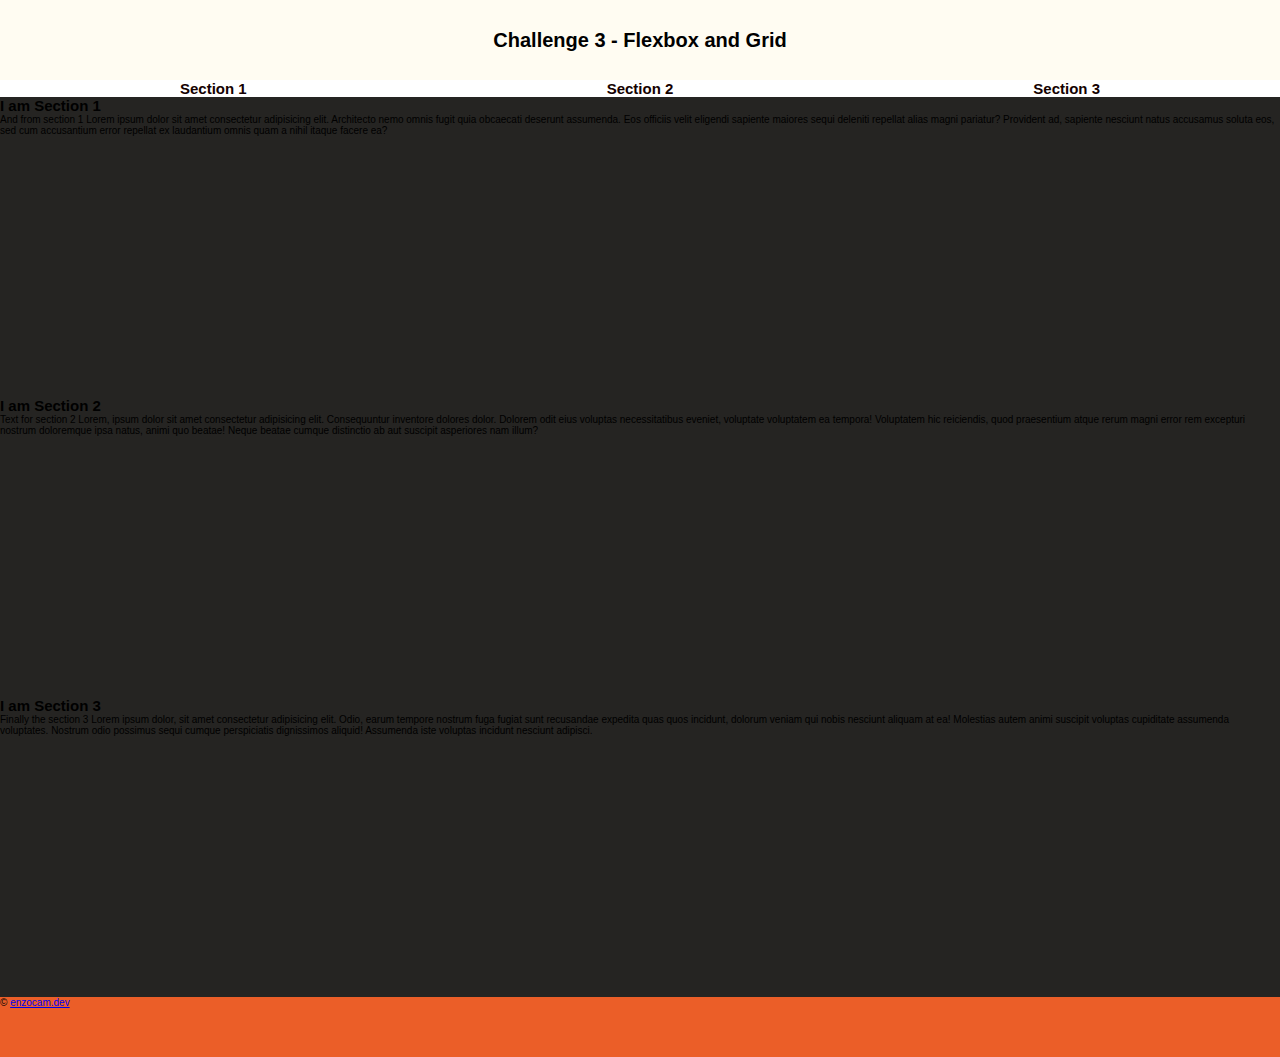
==== classes/class-3-4/index.html @ 4cf0fa2a "Styles of header and navbar" ====
<!DOCTYPE html>
<html>
  <head>
    <meta charset="UTF-8" />
    <meta http-equiv="X-UA-Compatible" content="IE=edge" />
    <meta name="viewport" content="width=device-width, initial-scale=1.0" />
    <title>CSS Challenge - Flexbox and Grid Layout</title>
    <link rel="stylesheet" href="styles-enzo.css" />
  </head>
  <body>
    <header>
      <h1>Challenge 3 - Flexbox and Grid</h1>
    </header>

    <nav>
      <ul>
        <li><a href="#section1">Section 1</a></li>
        <li><a href="#section2">Section 2</a></li>
        <li><a href="#section3">Section 3</a></li>
      </ul>
    </nav>

    <main>
      <section id="section1">
        <h2>I am Section 1</h2>
        <p>And from section 1 Lorem ipsum dolor sit amet consectetur adipisicing elit. Architecto nemo omnis fugit quia
          obcaecati deserunt assumenda. Eos officiis velit eligendi sapiente maiores sequi deleniti repellat alias magni
          pariatur? Provident ad, sapiente nesciunt natus accusamus soluta eos, sed cum accusantium error repellat ex laudantium
          omnis quam a nihil itaque facere ea?</p>
      </section>

      <section id="section2">
        <h2>I am Section 2</h2>
        <p>Text for section 2 Lorem, ipsum dolor sit amet consectetur adipisicing elit. Consequuntur inventore dolores dolor.
          Dolorem odit eius voluptas necessitatibus eveniet, voluptate voluptatem ea tempora! Voluptatem hic reiciendis, quod
          praesentium atque rerum magni error rem excepturi nostrum doloremque ipsa natus, animi quo beatae! Neque beatae cumque
          distinctio ab aut suscipit asperiores nam illum?</p>
      </section>

      <section id="section3">
        <h2>I am Section 3</h2>
        <p>Finally the section 3 Lorem ipsum dolor, sit amet consectetur adipisicing elit. Odio, earum tempore nostrum fuga
          fugiat sunt recusandae expedita quas quos incidunt, dolorum veniam qui nobis nesciunt aliquam at ea! Molestias autem
          animi suscipit voluptas cupiditate assumenda voluptates. Nostrum odio possimus sequi cumque perspiciatis dignissimos
          aliquid! Assumenda iste voluptas incidunt nesciunt adipisci.</p>
      </section>
    </main>

    <footer>
      <p>&copy; <a href="https://github.com/EnzoCam7">enzocam.dev</a></p>
    </footer>
  </body>
</html>
---- classes/class-3-4/styles-enzo.css ----
html, body {
  height: 100%;
  font-size: 10px; 
  /* Define the font-size to use REM as unit. */
}

* {
  margin: 0;
  padding: 0;
  box-sizing: border-box;
  font-family: Arial;
}

header {
    background-color: #FFFCF2;
    width: 100%;
    height: 8rem;
    display: flex;
    justify-content: center;
    align-items: center;
}

nav ul {
    display: flex;
    justify-content: space-around;
    height: 100%;
    align-items: center;
    list-style-type: none;
    font-size: 1.5rem;
    font-weight: bold;
}

nav ul a, a:hover,a:focus,a:active {
  color: #140101;
  text-decoration: none;
}

main {
    background-color: #403D39;
}

section {
    background-color: #252422;
    min-height: 30rem;
    max-height: 50rem;
}

footer {
    background-color: #EB5E28;
    width: 100%;
    height: 6rem;
}
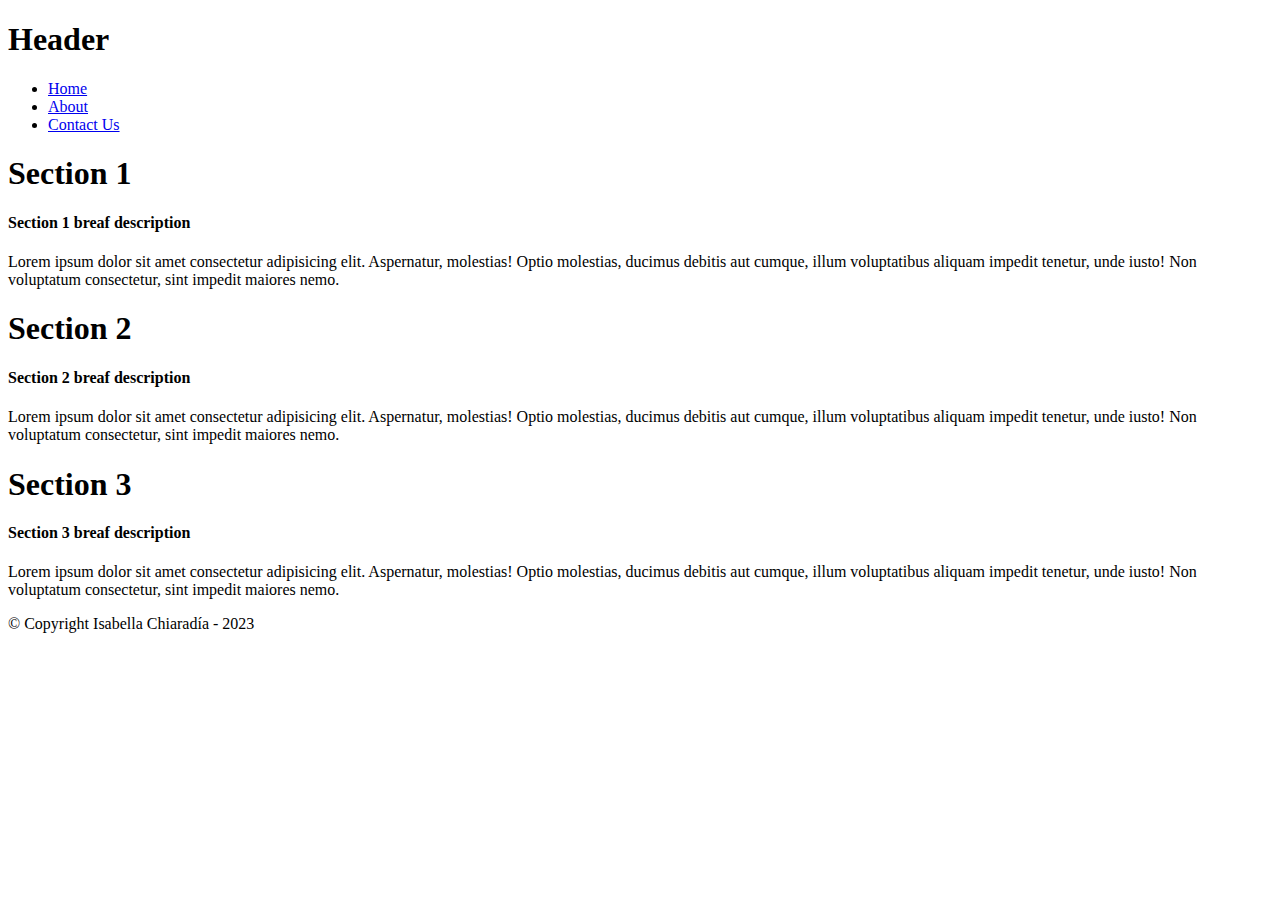
==== commit 96860077: "feat: Add content to index.html and link to css stylesheet" ====
--- a/classes/class-3-4/index.html
+++ b/classes/class-3-4/index.html
@@ -1,53 +1,46 @@
 <!DOCTYPE html>
-<html>
-  <head>
-    <meta charset="UTF-8" />
-    <meta http-equiv="X-UA-Compatible" content="IE=edge" />
-    <meta name="viewport" content="width=device-width, initial-scale=1.0" />
+<html lang="en">
+<head>
+    <meta charset="UTF-8">
+    <meta name="viewport" content="width=device-width, initial-scale=1.0">
     <title>CSS Challenge - Flexbox and Grid Layout</title>
-    <link rel="stylesheet" href="styles-enzo.css" />
+    <link rel = "stylesheet" href="isa-style.css">
   </head>
   <body>
     <header>
-      <h1>Challenge 3 - Flexbox and Grid</h1>
+      <h1>Header</h1>
     </header>
 
     <nav>
       <ul>
-        <li><a href="#section1">Section 1</a></li>
-        <li><a href="#section2">Section 2</a></li>
-        <li><a href="#section3">Section 3</a></li>
+        <li><a href="#">Home</a></li>
+        <li><a href="#">About</a></li>
+        <li><a href="#">Contact Us</a></li>        
       </ul>
     </nav>
 
     <main>
       <section id="section1">
-        <h2>I am Section 1</h2>
-        <p>And from section 1 Lorem ipsum dolor sit amet consectetur adipisicing elit. Architecto nemo omnis fugit quia
-          obcaecati deserunt assumenda. Eos officiis velit eligendi sapiente maiores sequi deleniti repellat alias magni
-          pariatur? Provident ad, sapiente nesciunt natus accusamus soluta eos, sed cum accusantium error repellat ex laudantium
-          omnis quam a nihil itaque facere ea?</p>
+        <h1>Section 1</h1>
+        <h4>Section 1 breaf description</h4>
+        <p>Lorem ipsum dolor sit amet consectetur adipisicing elit. Aspernatur, molestias! Optio molestias, ducimus debitis aut cumque, illum voluptatibus aliquam impedit tenetur, unde iusto! Non voluptatum consectetur, sint impedit maiores nemo.</p>
       </section>
 
       <section id="section2">
-        <h2>I am Section 2</h2>
-        <p>Text for section 2 Lorem, ipsum dolor sit amet consectetur adipisicing elit. Consequuntur inventore dolores dolor.
-          Dolorem odit eius voluptas necessitatibus eveniet, voluptate voluptatem ea tempora! Voluptatem hic reiciendis, quod
-          praesentium atque rerum magni error rem excepturi nostrum doloremque ipsa natus, animi quo beatae! Neque beatae cumque
-          distinctio ab aut suscipit asperiores nam illum?</p>
+        <h1>Section 2</h1>
+        <h4>Section 2 breaf description</h4>
+        <p>Lorem ipsum dolor sit amet consectetur adipisicing elit. Aspernatur, molestias! Optio molestias, ducimus debitis aut cumque, illum voluptatibus aliquam impedit tenetur, unde iusto! Non voluptatum consectetur, sint impedit maiores nemo.</p>
       </section>
 
       <section id="section3">
-        <h2>I am Section 3</h2>
-        <p>Finally the section 3 Lorem ipsum dolor, sit amet consectetur adipisicing elit. Odio, earum tempore nostrum fuga
-          fugiat sunt recusandae expedita quas quos incidunt, dolorum veniam qui nobis nesciunt aliquam at ea! Molestias autem
-          animi suscipit voluptas cupiditate assumenda voluptates. Nostrum odio possimus sequi cumque perspiciatis dignissimos
-          aliquid! Assumenda iste voluptas incidunt nesciunt adipisci.</p>
+        <h1>Section 3</h1>
+        <h4>Section 3 breaf description</h4>
+        <p>Lorem ipsum dolor sit amet consectetur adipisicing elit. Aspernatur, molestias! Optio molestias, ducimus debitis aut cumque, illum voluptatibus aliquam impedit tenetur, unde iusto! Non voluptatum consectetur, sint impedit maiores nemo.</p>
       </section>
     </main>
 
     <footer>
-      <p>&copy; <a href="https://github.com/EnzoCam7">enzocam.dev</a></p>
+      <p>&copy Copyright Isabella Chiaradía - 2023</p>
     </footer>
   </body>
 </html>
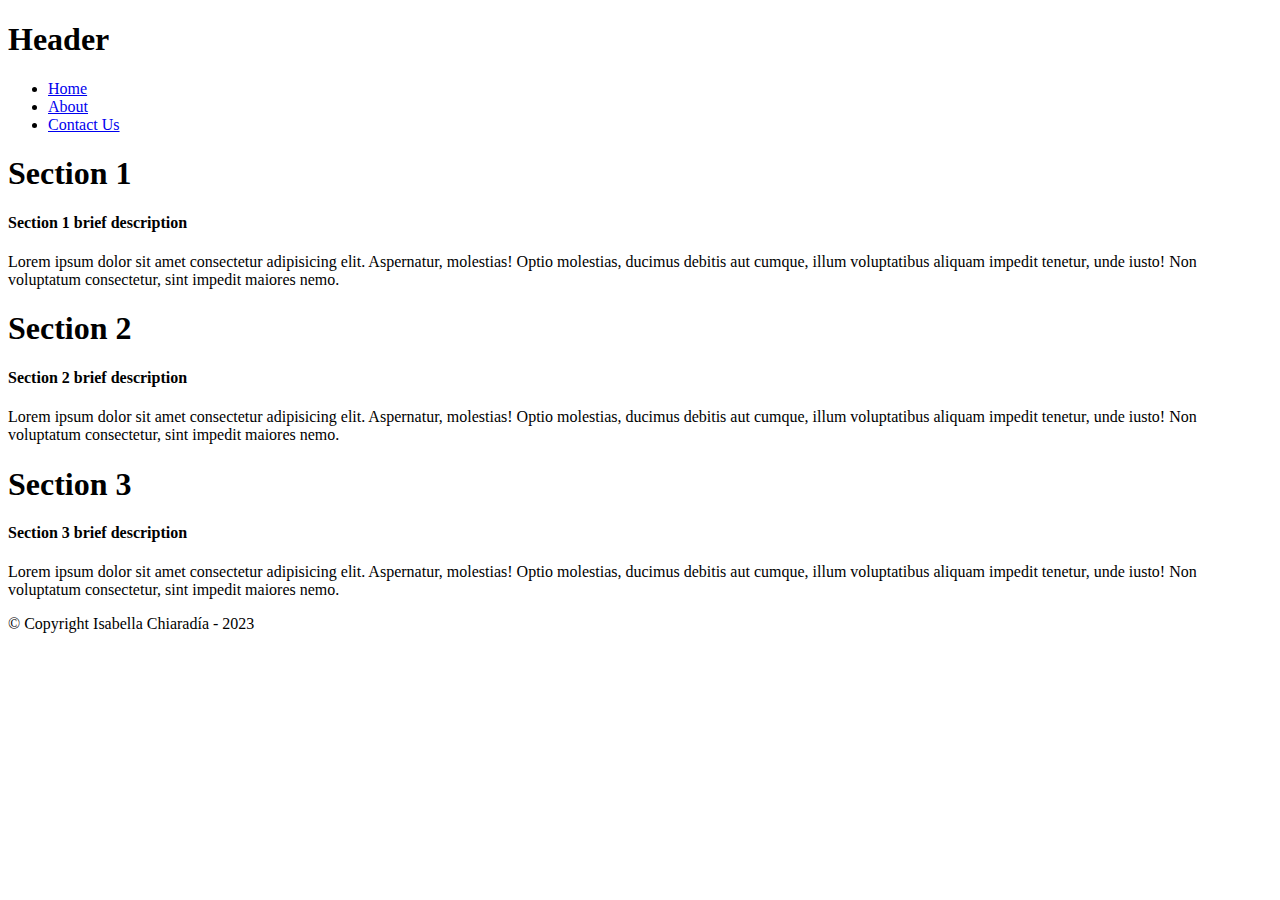
==== commit cfe12ade: "chore: Correct grammar errors in index.html file" ====
--- a/classes/class-3-4/index.html
+++ b/classes/class-3-4/index.html
@@ -22,19 +22,19 @@
     <main>
       <section id="section1">
         <h1>Section 1</h1>
-        <h4>Section 1 breaf description</h4>
+        <h4>Section 1 brief description</h4>
         <p>Lorem ipsum dolor sit amet consectetur adipisicing elit. Aspernatur, molestias! Optio molestias, ducimus debitis aut cumque, illum voluptatibus aliquam impedit tenetur, unde iusto! Non voluptatum consectetur, sint impedit maiores nemo.</p>
       </section>
 
       <section id="section2">
         <h1>Section 2</h1>
-        <h4>Section 2 breaf description</h4>
+        <h4>Section 2 brief description</h4>
         <p>Lorem ipsum dolor sit amet consectetur adipisicing elit. Aspernatur, molestias! Optio molestias, ducimus debitis aut cumque, illum voluptatibus aliquam impedit tenetur, unde iusto! Non voluptatum consectetur, sint impedit maiores nemo.</p>
       </section>
 
       <section id="section3">
         <h1>Section 3</h1>
-        <h4>Section 3 breaf description</h4>
+        <h4>Section 3 brief description</h4>
         <p>Lorem ipsum dolor sit amet consectetur adipisicing elit. Aspernatur, molestias! Optio molestias, ducimus debitis aut cumque, illum voluptatibus aliquam impedit tenetur, unde iusto! Non voluptatum consectetur, sint impedit maiores nemo.</p>
       </section>
     </main>
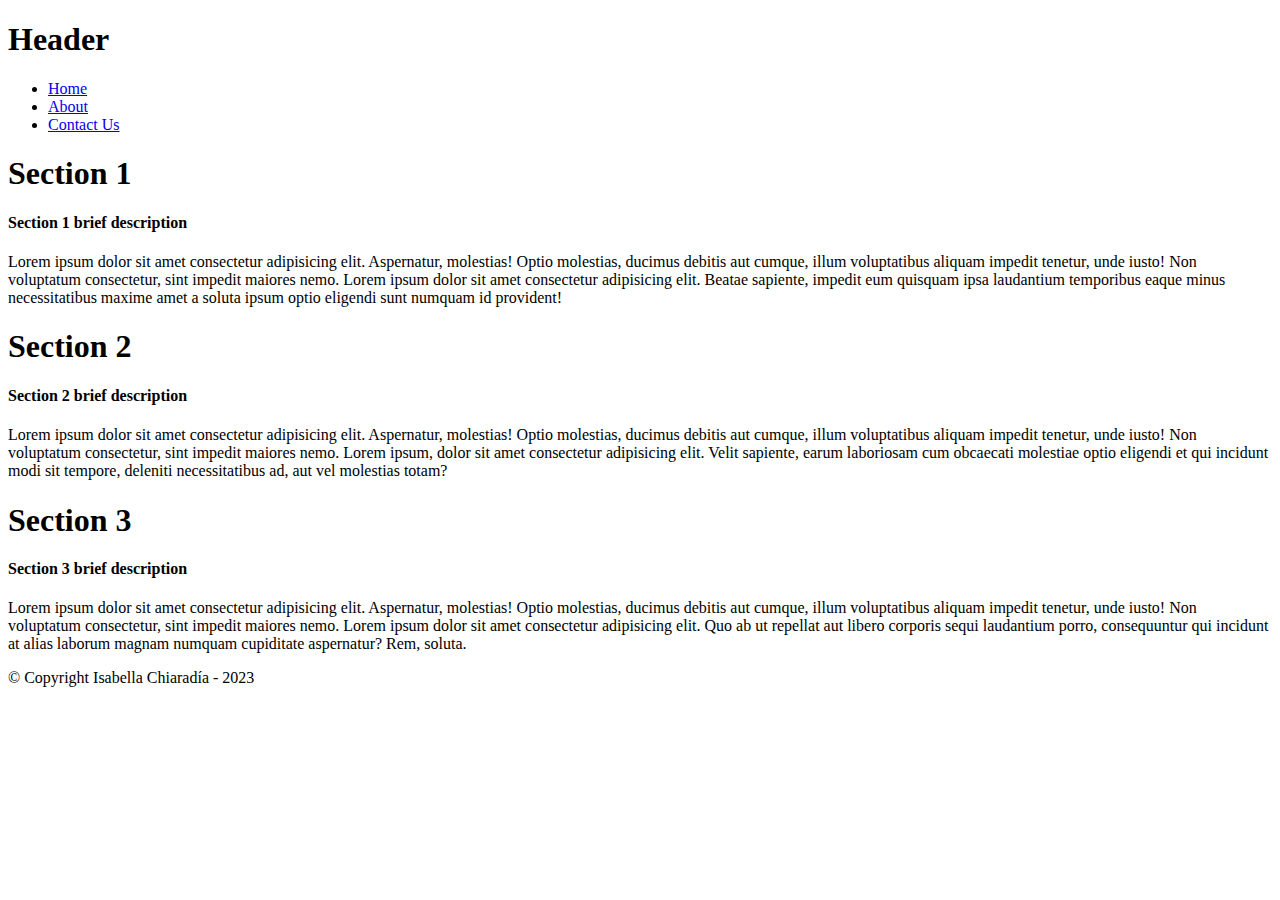
==== commit 4b10ea3e: "feat: Add content to sections" ====
--- a/classes/class-3-4/index.html
+++ b/classes/class-3-4/index.html
@@ -4,6 +4,7 @@
     <meta charset="UTF-8">
     <meta name="viewport" content="width=device-width, initial-scale=1.0">
     <title>CSS Challenge - Flexbox and Grid Layout</title>
+    <link href="https://fonts.googleapis.com/css2?family=Pathway+Extreme:wght@200&display=swap" rel="stylesheet">
     <link rel = "stylesheet" href="isa-style.css">
   </head>
   <body>
@@ -23,19 +24,19 @@
       <section id="section1">
         <h1>Section 1</h1>
         <h4>Section 1 brief description</h4>
-        <p>Lorem ipsum dolor sit amet consectetur adipisicing elit. Aspernatur, molestias! Optio molestias, ducimus debitis aut cumque, illum voluptatibus aliquam impedit tenetur, unde iusto! Non voluptatum consectetur, sint impedit maiores nemo.</p>
+        <p>Lorem ipsum dolor sit amet consectetur adipisicing elit. Aspernatur, molestias! Optio molestias, ducimus debitis aut cumque, illum voluptatibus aliquam impedit tenetur, unde iusto! Non voluptatum consectetur, sint impedit maiores nemo. Lorem ipsum dolor sit amet consectetur adipisicing elit. Beatae sapiente, impedit eum quisquam ipsa laudantium temporibus eaque minus necessitatibus maxime amet a soluta ipsum optio eligendi sunt numquam id provident!</p>
       </section>
 
       <section id="section2">
         <h1>Section 2</h1>
         <h4>Section 2 brief description</h4>
-        <p>Lorem ipsum dolor sit amet consectetur adipisicing elit. Aspernatur, molestias! Optio molestias, ducimus debitis aut cumque, illum voluptatibus aliquam impedit tenetur, unde iusto! Non voluptatum consectetur, sint impedit maiores nemo.</p>
+        <p>Lorem ipsum dolor sit amet consectetur adipisicing elit. Aspernatur, molestias! Optio molestias, ducimus debitis aut cumque, illum voluptatibus aliquam impedit tenetur, unde iusto! Non voluptatum consectetur, sint impedit maiores nemo. Lorem ipsum, dolor sit amet consectetur adipisicing elit. Velit sapiente, earum laboriosam cum obcaecati molestiae optio eligendi et qui incidunt modi sit tempore, deleniti necessitatibus ad, aut vel molestias totam?</p>
       </section>
 
       <section id="section3">
         <h1>Section 3</h1>
         <h4>Section 3 brief description</h4>
-        <p>Lorem ipsum dolor sit amet consectetur adipisicing elit. Aspernatur, molestias! Optio molestias, ducimus debitis aut cumque, illum voluptatibus aliquam impedit tenetur, unde iusto! Non voluptatum consectetur, sint impedit maiores nemo.</p>
+        <p>Lorem ipsum dolor sit amet consectetur adipisicing elit. Aspernatur, molestias! Optio molestias, ducimus debitis aut cumque, illum voluptatibus aliquam impedit tenetur, unde iusto! Non voluptatum consectetur, sint impedit maiores nemo. Lorem ipsum dolor sit amet consectetur adipisicing elit. Quo ab ut repellat aut libero corporis sequi laudantium porro, consequuntur qui incidunt at alias laborum magnam numquam cupiditate aspernatur? Rem, soluta.</p>
       </section>
     </main>
 
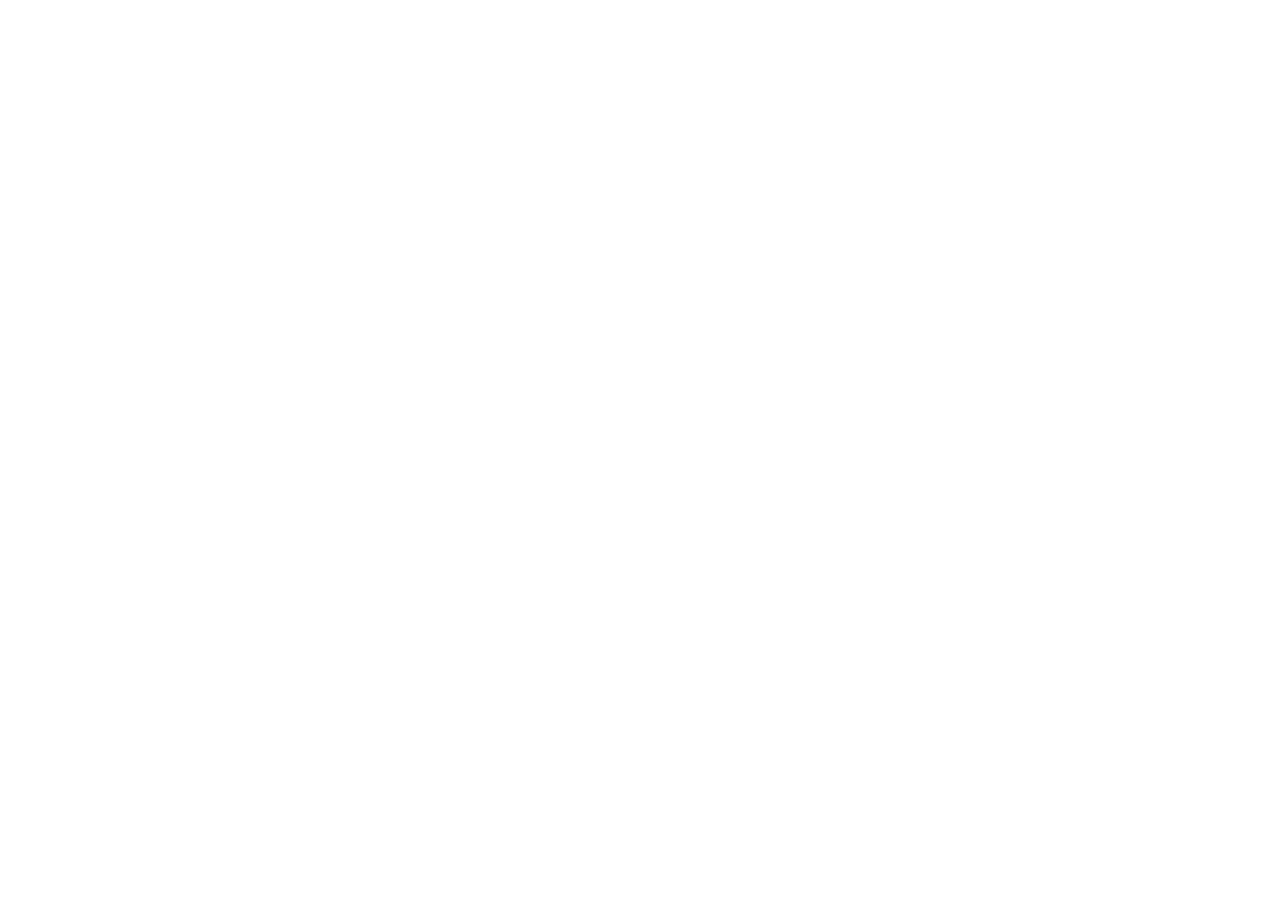
==== commit 03f9a3b1: "creado html propio para evitar conflictos" ====
--- a/classes/class-3-4/index.html
+++ b/classes/class-3-4/index.html
@@ -1,47 +1,31 @@
 <!DOCTYPE html>
-<html lang="en">
-<head>
-    <meta charset="UTF-8">
-    <meta name="viewport" content="width=device-width, initial-scale=1.0">
+<html>
+  <head>
     <title>CSS Challenge - Flexbox and Grid Layout</title>
-    <link href="https://fonts.googleapis.com/css2?family=Pathway+Extreme:wght@200&display=swap" rel="stylesheet">
-    <link rel = "stylesheet" href="isa-style.css">
   </head>
   <body>
     <header>
-      <h1>Header</h1>
+      
     </header>
+    <nav>
 
-    <nav>
-      <ul>
-        <li><a href="#">Home</a></li>
-        <li><a href="#">About</a></li>
-        <li><a href="#">Contact Us</a></li>        
-      </ul>
     </nav>
 
     <main>
       <section id="section1">
-        <h1>Section 1</h1>
-        <h4>Section 1 brief description</h4>
-        <p>Lorem ipsum dolor sit amet consectetur adipisicing elit. Aspernatur, molestias! Optio molestias, ducimus debitis aut cumque, illum voluptatibus aliquam impedit tenetur, unde iusto! Non voluptatum consectetur, sint impedit maiores nemo. Lorem ipsum dolor sit amet consectetur adipisicing elit. Beatae sapiente, impedit eum quisquam ipsa laudantium temporibus eaque minus necessitatibus maxime amet a soluta ipsum optio eligendi sunt numquam id provident!</p>
+        <!-- Add your content for section 1 here -->
       </section>
 
       <section id="section2">
-        <h1>Section 2</h1>
-        <h4>Section 2 brief description</h4>
-        <p>Lorem ipsum dolor sit amet consectetur adipisicing elit. Aspernatur, molestias! Optio molestias, ducimus debitis aut cumque, illum voluptatibus aliquam impedit tenetur, unde iusto! Non voluptatum consectetur, sint impedit maiores nemo. Lorem ipsum, dolor sit amet consectetur adipisicing elit. Velit sapiente, earum laboriosam cum obcaecati molestiae optio eligendi et qui incidunt modi sit tempore, deleniti necessitatibus ad, aut vel molestias totam?</p>
+        <!-- Add your content for section 2 here -->
       </section>
 
       <section id="section3">
-        <h1>Section 3</h1>
-        <h4>Section 3 brief description</h4>
-        <p>Lorem ipsum dolor sit amet consectetur adipisicing elit. Aspernatur, molestias! Optio molestias, ducimus debitis aut cumque, illum voluptatibus aliquam impedit tenetur, unde iusto! Non voluptatum consectetur, sint impedit maiores nemo. Lorem ipsum dolor sit amet consectetur adipisicing elit. Quo ab ut repellat aut libero corporis sequi laudantium porro, consequuntur qui incidunt at alias laborum magnam numquam cupiditate aspernatur? Rem, soluta.</p>
+        <!-- Add your content for section 3 here -->
       </section>
     </main>
 
     <footer>
-      <p>&copy Copyright Isabella Chiaradía - 2023</p>
     </footer>
   </body>
 </html>
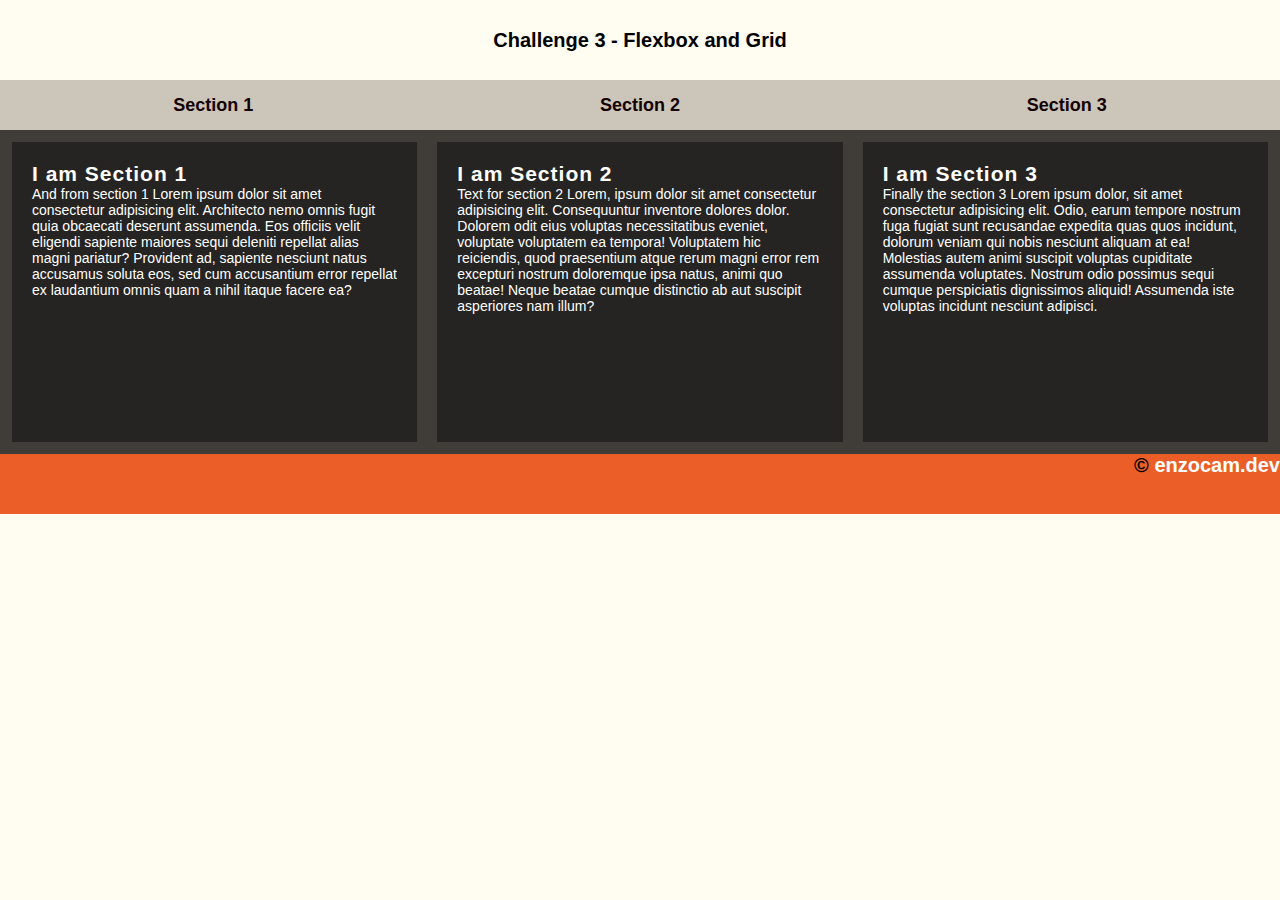
==== commit 1fc5bae6: "Merge edddeb09b7ba3ae08df091436a57e7c719799227 into 46912e2878f43ce5cedc7887ac2df18270dc541e" ====
--- a/classes/class-3-4/index.html
+++ b/classes/class-3-4/index.html
@@ -1,31 +1,53 @@
 <!DOCTYPE html>
 <html>
   <head>
+    <meta charset="UTF-8" />
+    <meta http-equiv="X-UA-Compatible" content="IE=edge" />
+    <meta name="viewport" content="width=device-width, initial-scale=1.0" />
     <title>CSS Challenge - Flexbox and Grid Layout</title>
+    <link rel="stylesheet" href="styles-enzo.css" />
   </head>
   <body>
     <header>
-      
+      <h1>Challenge 3 - Flexbox and Grid</h1>
     </header>
+
     <nav>
-
+      <ul>
+        <li><a href="#section1">Section 1</a></li>
+        <li><a href="#section2">Section 2</a></li>
+        <li><a href="#section3">Section 3</a></li>
+      </ul>
     </nav>
 
     <main>
       <section id="section1">
-        <!-- Add your content for section 1 here -->
+        <h2>I am Section 1</h2>
+        <p>And from section 1 Lorem ipsum dolor sit amet consectetur adipisicing elit. Architecto nemo omnis fugit quia
+          obcaecati deserunt assumenda. Eos officiis velit eligendi sapiente maiores sequi deleniti repellat alias magni
+          pariatur? Provident ad, sapiente nesciunt natus accusamus soluta eos, sed cum accusantium error repellat ex laudantium
+          omnis quam a nihil itaque facere ea?</p>
       </section>
 
       <section id="section2">
-        <!-- Add your content for section 2 here -->
+        <h2>I am Section 2</h2>
+        <p>Text for section 2 Lorem, ipsum dolor sit amet consectetur adipisicing elit. Consequuntur inventore dolores dolor.
+          Dolorem odit eius voluptas necessitatibus eveniet, voluptate voluptatem ea tempora! Voluptatem hic reiciendis, quod
+          praesentium atque rerum magni error rem excepturi nostrum doloremque ipsa natus, animi quo beatae! Neque beatae cumque
+          distinctio ab aut suscipit asperiores nam illum?</p>
       </section>
 
       <section id="section3">
-        <!-- Add your content for section 3 here -->
+        <h2>I am Section 3</h2>
+        <p>Finally the section 3 Lorem ipsum dolor, sit amet consectetur adipisicing elit. Odio, earum tempore nostrum fuga
+          fugiat sunt recusandae expedita quas quos incidunt, dolorum veniam qui nobis nesciunt aliquam at ea! Molestias autem
+          animi suscipit voluptas cupiditate assumenda voluptates. Nostrum odio possimus sequi cumque perspiciatis dignissimos
+          aliquid! Assumenda iste voluptas incidunt nesciunt adipisci.</p>
       </section>
     </main>
 
     <footer>
+      <p>&copy; <a href="https://github.com/EnzoCam7">enzocam.dev</a></p>
     </footer>
   </body>
 </html>
--- a/classes/class-3-4/styles-enzo.css
+++ b/classes/class-3-4/styles-enzo.css
@@ -0,0 +1,92 @@
+html, body {
+  height: 100%;
+  background-color: #FFFCF2;
+  font-size: 10px; 
+  /* Define the font-size to use REM as unit. */
+}
+
+* {
+  margin: 0;
+  padding: 0;
+  box-sizing: border-box;
+  font-family: Arial;
+}
+
+header {
+    background-color: #FFFCF2;
+    width: 100%;
+    height: 8rem;
+    display: flex;
+    justify-content: center;
+    align-items: center;
+}
+
+nav {
+    background-color: #CCC5B9;
+    height: 5rem;
+}
+
+nav ul {
+    display: flex;
+    justify-content: space-around;
+    height: 100%;
+    align-items: center;
+    list-style-type: none;
+    font-size: 1.8rem;
+    font-weight: bold;
+}
+
+nav ul a {
+    transition: color 0.2s ease;
+}
+
+nav ul a,a:focus,a:active {
+  color: #140101;
+  text-decoration: none;
+}
+
+nav ul a:hover {
+  color: #fd5e20;
+}
+
+main {
+    background-color: #403D39;
+    display: grid;
+    grid-template-columns: repeat(3, 1fr);
+    grid-gap: 20px;
+    padding: 1.2rem;
+}
+
+section {
+    background-color: #252422;
+    color: white;
+    font-size: 1.4rem;
+    min-height: 30rem;
+    max-height: 50rem;
+    padding: 2rem;
+}
+
+h2 {
+  letter-spacing: 1px;
+}
+
+
+footer {
+    background-color: #EB5E28;
+    width: 100%;
+    height: 6rem;
+    font-size: 2rem;
+    text-align: right;
+    font-weight: bold;
+}
+
+footer a{
+    text-decoration: none;
+    color: white;
+}
+
+@media (max-width: 768px) {
+    main {
+      grid-template-columns: 1fr;
+    }
+  }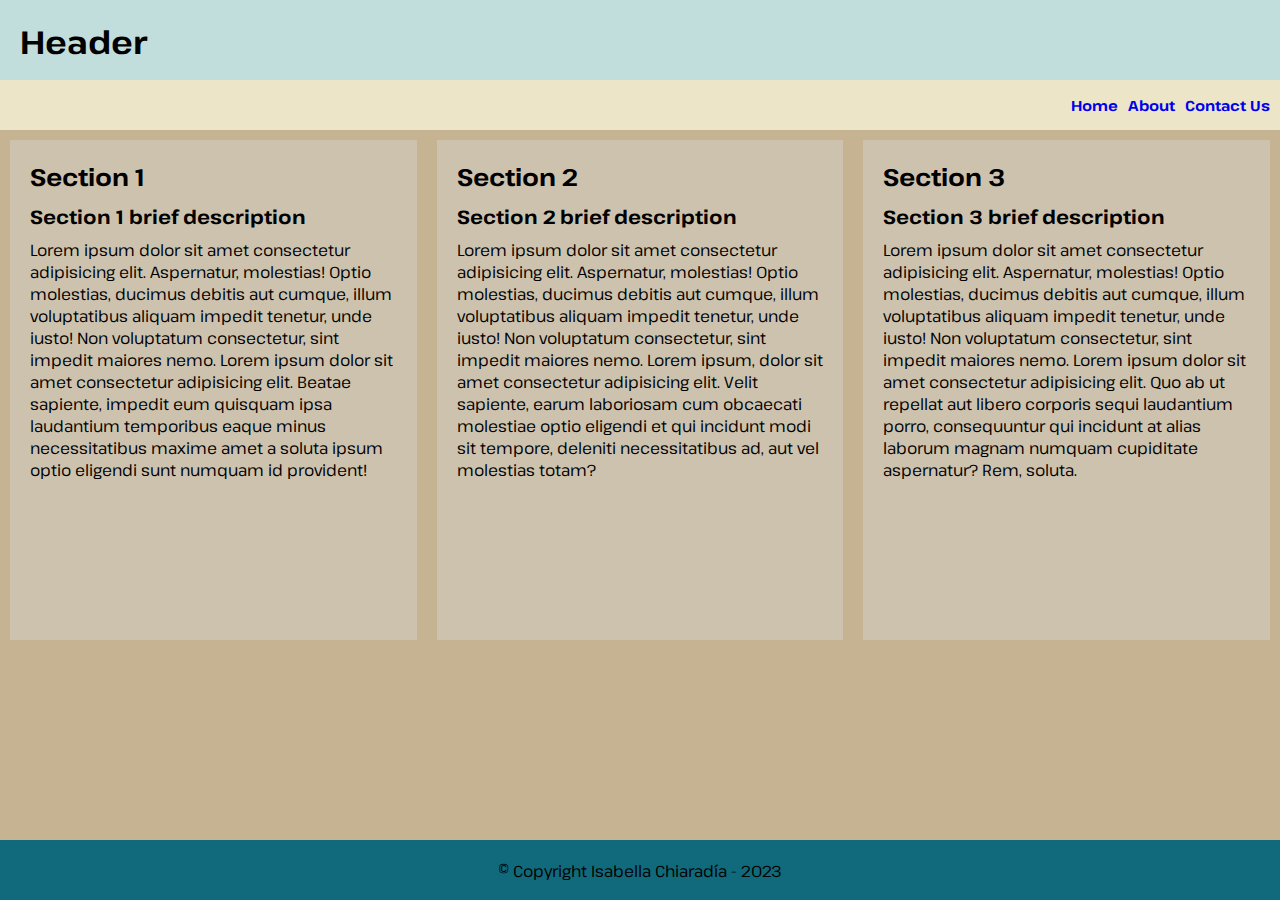
==== commit f0fb543d: "Merge pull request #16 from danielmendezm/C3-ISA2023" ====
--- a/classes/class-3-4/index.html
+++ b/classes/class-3-4/index.html
@@ -1,53 +1,47 @@
 <!DOCTYPE html>
-<html>
-  <head>
-    <meta charset="UTF-8" />
-    <meta http-equiv="X-UA-Compatible" content="IE=edge" />
-    <meta name="viewport" content="width=device-width, initial-scale=1.0" />
+<html lang="en">
+<head>
+    <meta charset="UTF-8">
+    <meta name="viewport" content="width=device-width, initial-scale=1.0">
     <title>CSS Challenge - Flexbox and Grid Layout</title>
-    <link rel="stylesheet" href="styles-enzo.css" />
+    <link href="https://fonts.googleapis.com/css2?family=Pathway+Extreme:wght@200&display=swap" rel="stylesheet">
+    <link rel = "stylesheet" href="isa-style.css">
   </head>
   <body>
     <header>
-      <h1>Challenge 3 - Flexbox and Grid</h1>
+      <h1>Header</h1>
     </header>
 
     <nav>
       <ul>
-        <li><a href="#section1">Section 1</a></li>
-        <li><a href="#section2">Section 2</a></li>
-        <li><a href="#section3">Section 3</a></li>
+        <li><a href="#">Home</a></li>
+        <li><a href="#">About</a></li>
+        <li><a href="#">Contact Us</a></li>        
       </ul>
     </nav>
 
     <main>
       <section id="section1">
-        <h2>I am Section 1</h2>
-        <p>And from section 1 Lorem ipsum dolor sit amet consectetur adipisicing elit. Architecto nemo omnis fugit quia
-          obcaecati deserunt assumenda. Eos officiis velit eligendi sapiente maiores sequi deleniti repellat alias magni
-          pariatur? Provident ad, sapiente nesciunt natus accusamus soluta eos, sed cum accusantium error repellat ex laudantium
-          omnis quam a nihil itaque facere ea?</p>
+        <h1>Section 1</h1>
+        <h4>Section 1 brief description</h4>
+        <p>Lorem ipsum dolor sit amet consectetur adipisicing elit. Aspernatur, molestias! Optio molestias, ducimus debitis aut cumque, illum voluptatibus aliquam impedit tenetur, unde iusto! Non voluptatum consectetur, sint impedit maiores nemo. Lorem ipsum dolor sit amet consectetur adipisicing elit. Beatae sapiente, impedit eum quisquam ipsa laudantium temporibus eaque minus necessitatibus maxime amet a soluta ipsum optio eligendi sunt numquam id provident!</p>
       </section>
 
       <section id="section2">
-        <h2>I am Section 2</h2>
-        <p>Text for section 2 Lorem, ipsum dolor sit amet consectetur adipisicing elit. Consequuntur inventore dolores dolor.
-          Dolorem odit eius voluptas necessitatibus eveniet, voluptate voluptatem ea tempora! Voluptatem hic reiciendis, quod
-          praesentium atque rerum magni error rem excepturi nostrum doloremque ipsa natus, animi quo beatae! Neque beatae cumque
-          distinctio ab aut suscipit asperiores nam illum?</p>
+        <h1>Section 2</h1>
+        <h4>Section 2 brief description</h4>
+        <p>Lorem ipsum dolor sit amet consectetur adipisicing elit. Aspernatur, molestias! Optio molestias, ducimus debitis aut cumque, illum voluptatibus aliquam impedit tenetur, unde iusto! Non voluptatum consectetur, sint impedit maiores nemo. Lorem ipsum, dolor sit amet consectetur adipisicing elit. Velit sapiente, earum laboriosam cum obcaecati molestiae optio eligendi et qui incidunt modi sit tempore, deleniti necessitatibus ad, aut vel molestias totam?</p>
       </section>
 
       <section id="section3">
-        <h2>I am Section 3</h2>
-        <p>Finally the section 3 Lorem ipsum dolor, sit amet consectetur adipisicing elit. Odio, earum tempore nostrum fuga
-          fugiat sunt recusandae expedita quas quos incidunt, dolorum veniam qui nobis nesciunt aliquam at ea! Molestias autem
-          animi suscipit voluptas cupiditate assumenda voluptates. Nostrum odio possimus sequi cumque perspiciatis dignissimos
-          aliquid! Assumenda iste voluptas incidunt nesciunt adipisci.</p>
+        <h1>Section 3</h1>
+        <h4>Section 3 brief description</h4>
+        <p>Lorem ipsum dolor sit amet consectetur adipisicing elit. Aspernatur, molestias! Optio molestias, ducimus debitis aut cumque, illum voluptatibus aliquam impedit tenetur, unde iusto! Non voluptatum consectetur, sint impedit maiores nemo. Lorem ipsum dolor sit amet consectetur adipisicing elit. Quo ab ut repellat aut libero corporis sequi laudantium porro, consequuntur qui incidunt at alias laborum magnam numquam cupiditate aspernatur? Rem, soluta.</p>
       </section>
     </main>
 
     <footer>
-      <p>&copy; <a href="https://github.com/EnzoCam7">enzocam.dev</a></p>
+      <p>&copy Copyright Isabella Chiaradía - 2023</p>
     </footer>
   </body>
 </html>
--- a/classes/class-3-4/isa-style.css
+++ b/classes/class-3-4/isa-style.css
@@ -0,0 +1,100 @@
+* {
+  margin: 0;
+  padding: 0;
+  box-sizing: border-box;
+}
+
+html{
+  font-size: 16px;
+}
+
+body {
+  font-family: 'Pathway Extreme', sans-serif;
+  font-size: 1rem;
+  display: flex;
+  flex-direction: column;
+  min-height: 100vh;
+}
+
+h1{
+  font-size: 1.5rem;
+}
+
+h4{
+  font-size: 1.2rem;
+  padding: 10px 0 10px;
+}
+
+p{
+  font-size: 1rem;
+}
+header {
+  background-color: #C2DEDC;
+  height: 80px;
+}
+
+header h1 {
+  margin: 20px 20px auto; 
+  font-size: 2rem; 
+}
+
+nav {
+  background-color: #ECE5C7;
+  height: 50px;
+  display: flex;
+  align-items: center;
+}
+
+nav ul {
+  display: flex;
+  flex-flow: row wrap;
+  list-style: none;
+  margin-left: auto;
+}
+
+nav li {
+  margin-right: 10px;   
+  font-size: 0.9rem; 
+  font-weight: bold;  
+}
+
+nav li a {
+  text-decoration: none;
+}
+
+main {
+  display: flex;
+  flex-wrap: wrap;
+  gap: 20px;
+  flex-grow: 1;
+  background-color: #c5b392;
+  padding: 10px;
+}
+
+section {
+  flex: 1;
+  flex-basis: 300px;
+  min-height: 300px;
+  max-height: 500px;
+  background-color:  #CDC2AE;
+  padding: 20px;
+  overflow: auto;
+}
+
+footer {
+  background-color: #116A7B;
+  height: 60px;
+  text-align: center;
+}
+
+footer p {
+  display: inline-block;
+  padding: 20px;
+  margin: 0;
+}
+
+@media screen and (max-width: 768px) {
+html{
+  font-size: 12px;
+}
+}